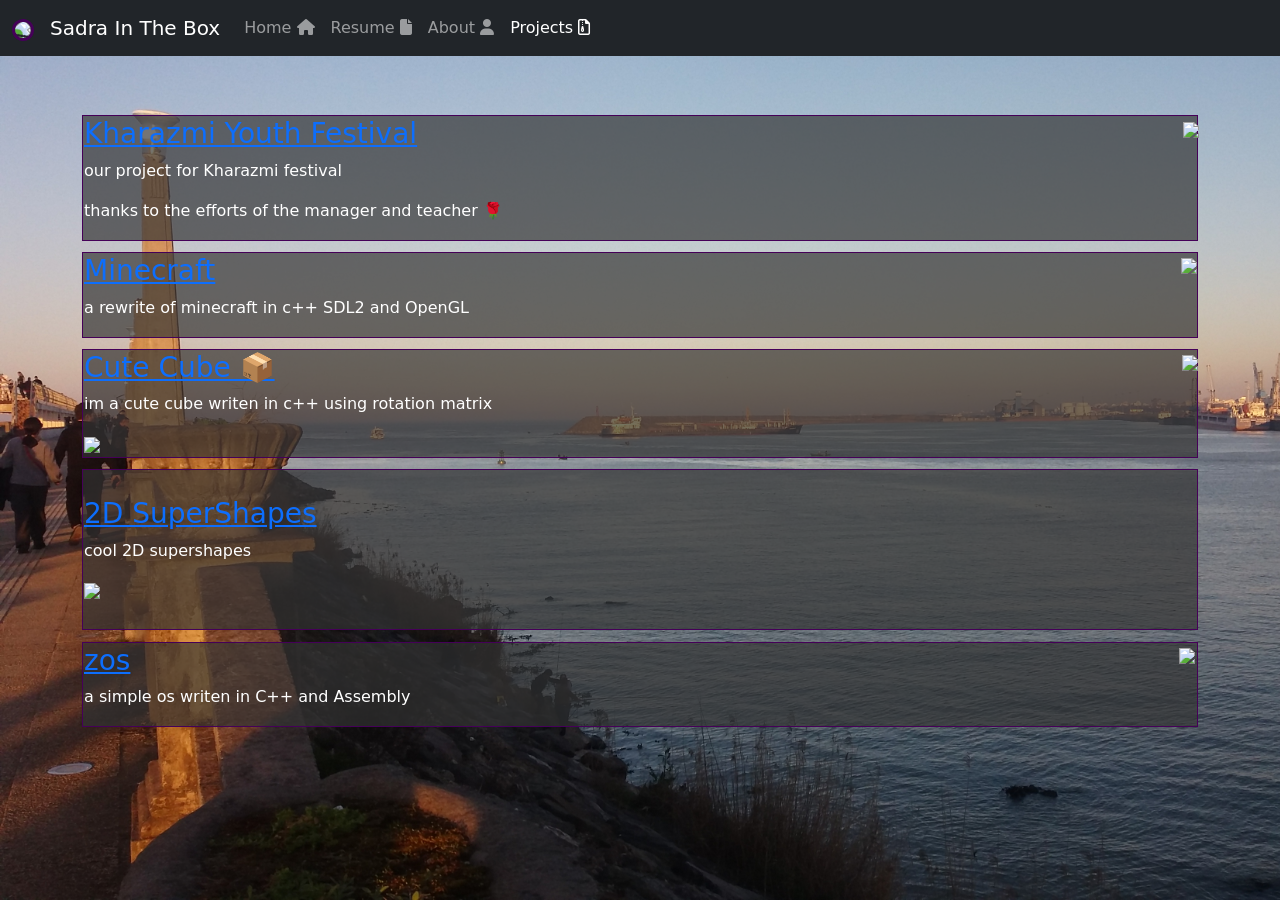
==== projects/index.html @ bf6180e3 "add my projects" ====
<!DOCTYPE html>
<html lang="en">
<head>
    <meta charset="UTF-8">
    <meta name="viewport" content="width=device-width, initial-scale=1.0">
    <title>Sadra In The Box - Projects</title>
    <link rel="stylesheet" href="/script/style.css">
    <meta property="og:title" content="Sadra In The Box - Projects">
    <meta property="og:description" content="my projects">
    <link rel="stylesheet" href="/script/fontawesome/css/all.css">
    <link href="https://cdn.jsdelivr.net/npm/bootstrap@5.0.2/dist/css/bootstrap.min.css" rel="stylesheet"
        integrity="sha384-EVSTQN3/azprG1Anm3QDgpJLIm9Nao0Yz1ztcQTwFspd3yD65VohhpuuCOmLASjC" crossorigin="anonymous">
</head>
<body>
    <nav class="navbar navbar-expand-lg navbar-dark bg-dark">
        <div class="container-fluid">
            <div class="navbar-brand icon">
                <img src="https://avatars.githubusercontent.com/u/104717267" id="icon" width="100%">
            </div>
            <a class="navbar-brand" href="#home" onclick="goPage('home')">Sadra In The Box</a>
            <button class="navbar-toggler" type="button" data-toggle="collapse" data-target="#navbarToggleExternalContent" aria-controls="navbarToggleExternalContent" aria-expanded="false" aria-label="Toggle navigation">
                <span class="navbar-toggler-icon"></span>
                </button>
            <div class="collapse navbar-collapse" id="navbarSupportedContent">
                <ul class="navbar-nav me-auto mb-2 mb-lg-0">
                    <li class="nav-item">
                        <a class="nav-link" aria-current="page" href="/#home" id="homeBtn" onclick="goPage('home')">Home <i class="fa-solid fa-house"></i></a>
                    </li>
                    <li class="nav-item">
                        <a class="nav-link" href="/#resume">Resume <i class="fa-solid fa-file"></i></a>
                    </li>
                    <!-- <li class="nav-item">
                        <a class="nav-link" onclick="goPage('blog')" id="blogBtn" href="#blogs">Blogs</a>
                    </li> -->
                    <li class="nav-item">
                        <a class="nav-link" href="/#findme">About <i class="fa-solid fa-user"></i></a>
                    </li>
                    <li>
                        <a class="nav-link active" href="/projects/index.html">Projects <i class="fa-regular fa-file-zipper"></i></a>
                    </li>
                </ul>
            </div>
        </div>
    </nav>
    <br>
    <br>
    <div class="container">
        <table class="projectItem">
            <tr style="min-width: 90%;">
                <td>
                    <a href="https://github.com/ImTheSadra/mathGame"><h3>Kharazmi Youth Festival</h3></a>
                    <p>our project for Kharazmi festival</p>
                    <p>thanks to the efforts of the manager and teacher 🌹</p>
                </td>
                <td style="float: right; margin-right: 3%; max-width: 30%;"><img width="100%" src="https://raw.githubusercontent.com/ImTheSadra/mathGame/main/natije.png"></td>
            </tr>
        </table>
        <table class="projectItem">
            <tr style="min-width: 90%;">
                <td>
                    <a href="https://github.com/ImTheSadra/minecraft"><h3>Minecraft</h3></a>
                    <p>a rewrite of minecraft in c++ SDL2 and OpenGL</p>
                </td>
                <td style="float: right; margin-right: 3%; max-width: 30%;"><img width="100%" src="https://raw.githubusercontent.com/ImTheSadra/minecraft/master/ss.png"></td>
            </tr>
        </table>
        <table class="projectItem">
            <tr style="min-width: 90%;">
                <td>
                    <a href="https://github.com/ImTheSadra/cutecube"><h3>Cute Cube 📦</h3></a>
                    <p>im a cute cube writen in c++ using rotation matrix</p>
                    <img src="https://wikimedia.org/api/rest_v1/media/math/render/svg/a6821937d5031de282a190f75312353c970aa2df">
                </td>
                <td style="float: right; margin-right: 3%; max-width: 30%;"><img width="100%" src="https://raw.githubusercontent.com/ImTheSadra/cutecube/master/ss.png"></td>
            </tr>
        </table>
        <table class="projectItem">
            <tr style="min-width: 90%;">
                <td>
                    <a href="https://github.com/ImTheSadra/supershapes"><h3>2D SuperShapes</h3></a>
                    <p>cool 2D supershapes</p>
                    <img src="https://wikimedia.org/api/rest_v1/media/math/render/svg/9c039b59736018b4070d538af1af9a929ff97693">
                </td>
                <td style="float: right; margin-right: 3%; max-width: 100%;">
                    <iframe src="https://editor.p5js.org/sadra-ZeRo/full/fSGPr7vAK" width="100%"></iframe>
                </td>
            </tr>
        </table>
        <table class="projectItem">
            <tr style="min-width: 90%;">
                <td>
                    <a href="https://github.com/ImTheSadra/Z0S"><h3>zos</h3></a>
                    <p>a simple os writen in C++ and Assembly</p>
                </td>
                <td style="float: right; margin-right: 3%; max-width: 30%;"><img width="100%" src="https://raw.githubusercontent.com/ImTheSadra/Z0S/master/ss.png"></td>
            </tr>
        </table>
    </div>
    <div id="scripts">
        <script>
            let angle = 0;

            function loop(){
                var icon = document.getElementById("icon");
                icon.style = "transform: rotate("+angle.toString()+"deg);";

                angle += 0.5;
                setTimeout(loop, 10);
            }

            loop();
        </script>
    </div>
</body>
</html>
---- script/style.css ----
@font-face {
    font-family: "ubuntu";
    src: url("/assest/ubuntu.ttf");
}

body {
    /* background-image: url("/assest/background.png");
    background-repeat: no-repeat;
    background-size: cover;
    background-clip: initial; */

    background: url("/assest/background.png") fixed;
    background-size: cover;
}

@media screen and (max-device-width: 991){
    .page .n-col {
        float:none;
        max-width: 90%;
        min-width: 90%;
        margin-left: 5%;
    }
}

@media screen and (min-device-width: 991){
    .page .n-col {
        float:none;
        max-width: 90%;
        min-width: 90%;
        margin-left: 5%;
    }
}

/* * {
    font-family: "ubuntu";
} */

.title {
    font-style: italic;
    color: white;
    text-align: center;
}

.icon {
    max-width: 3%;
}

.icon img {
    border-radius: 50%;
    border: #450058 solid 3px;
    font-size: medium;
}

/* @media screen and (max-device-width: 990) {
    .window {
        margin-right: 1%;
        float: right;
        background-color: #333333;
        min-width: 40%;
    }
    
    .window .title {
        max-width: 100%;
        min-width: 700px;
        font-style: normal;
        margin-top: -1.3%;
        border-top: #333333 solid 10px;
        background-color: #333333;
        border-top-right-radius: 15px;
        border-top-left-radius: 15px;
        text-align: center;
    }
}

@media screen and (min-device-width: 989){
    .window {
        margin-right: 1%;
        float: none;
        background-color: #333333;
        min-width: 90%;
        max-width: 90%;
        margin-left: 5%;
    }
    
    .window .title {
        max-width: 100%;
        font-style: normal;
        margin-top: -1.3%;
        border-top: #333333 solid 10px;
        background-color: #333333;
        border-top-right-radius: 15px;
        border-top-left-radius: 15px;
        text-align: center;
    }
} */

.window {
    margin-right: 1%;
    float: right;
    background-color: #333333;
    min-width: 500px;

    border-top-left-radius: 15px;
    border-top-right-radius: 15px;
}

.window .title {
    max-width: 100%;
    min-width: 700px;
    font-style: normal;
    margin-top: -1.3%;
    border-top: #333333 solid 10px;
    background-color: #333333;
    border-top-right-radius: 15px;
    border-top-left-radius: 15px;
    text-align: center;
}

/* @media screen and (max-device-width: 990){
    .bash {
        float: left;
        background-color: #450058;
        color: white;
        font-size: 17px;
        width: 700px;
        height: 500px; 
        min-height: 70%;
        max-width: 50%;
        margin-left: 3%;
    }

    .bash pre {
        margin-left: 3px;
    }

    .bash .title {
        font-style: normal;
        border-top: #333333 solid 10px;
        background-color: #333333;
        border-top-right-radius: 15px;
        border-top-left-radius: 15px;
        margin-top: -1%;
        text-align: center;
    }
}

@media screen and (min-device-width: 989){
    .bash {
        float: none;
        background-color: #450058;
        color: white;
        font-size: 17px;
        width: 700px;
        height: 500px; 
        min-height: 70%;
        max-width: 90%;
        min-width: 90%;
        margin-left: 5%;
    }

    .bash pre {
        margin-left: 0.2%;
    }

    .bash .title {
        font-style: normal;
        border-top: #333333 solid 10px;
        background-color: #333333;
        border-top-right-radius: 15px;
        border-top-left-radius: 15px;
        margin-top: -1%;
        text-align: center;
    }
} */

.bash {
    float: left;
    background-color: #45005894;
    color: white;
    font-size: 17px;
    width: 700px;
    height: 500px; 
    min-height: 70%;
    max-width: 50%;
    margin-left: 3%;
    border-top-left-radius: 15px;
    border-top-right-radius: 15px;
}

.bash pre {
    margin-left: 3px;
}

.bash .title {
    font-style: normal;
    border-top: #333333 solid 10px;
    background-color: #333333;
    border-top-right-radius: 15px;
    border-top-left-radius: 15px;
    margin-top: -1%;
    text-align: center;
}

.nav-link{
    color: white;
}

.resumeFooter {
    background-color: rgba(92, 33, 186, 0.514);
    border-bottom-right-radius: 15px;
    border: #333333 solid 3px;
}

.resumeFooter button {
    /* min-width: 10%; */
    margin-top: 1%;
    color:white;
    background-color: #333333;
    border-radius: 4px;
    margin-left: 3%;
    border: white solid 2px;
    text-align: left;
}

.resumeFooter select {
    margin-left: 3%;
    color: white;
    background-color: #333333;
    border-radius: 4px;
    border: white solid 2px;
}

.resumeFooter button i {
    text-align: right;
}

.findMe {
    background-color: rgba(92, 33, 186, 0.496);
    border: #333333 solid 3px;
    border-top: none;
    border-bottom-left-radius: 10px;
    border-bottom-right-radius: 10px;
    min-height: 85vh;
}

.findMe button {
    border: rgb(4, 0, 26) solid 2px;
    border-radius: 5px;
    color: white;
    background-color: rgb(4, 0, 26);
}

.findMe button:hover {
    background-color: rgba(4, 0, 26, 0.336);
}

.blogs button {
    background-color: #333333;
    color: white;
    border-radius: 12px;
    min-width: 80%;
    font-size: 130%;
    margin-left: 10%;
    margin-top: 1%;
    border: #333333 solid 1px;
}

.blogs button:hover {
    background-color: #33333381;
}

.blog-content {
    max-width: 90%;
    max-height: 85%;
    min-width: 90%;
    min-height: 85%;
    margin-left: 5%;
    margin-top: 0.2%;
}

.blog-content * {
    color: white;
}

.blog-content textarea {
    background-color: #333333cd;
    border-radius: 12px;
    color: white;
    /* min-width: 150%;
    min-height: 100%;
    max-width: 150%;
    max-height: 100%;
    font-size: 110%;
    resize: none;
    border-color: #333333;
    margin-left: -30%;
    float: right; */
    margin-left: 1%;
}

.blog-content .menu {
    border-color: #333333;
    background-color: #333333cd;
    color: white;
    width: 30%;
    max-width: 30%;
    min-width: 30%;
    height: 80%;
    max-height: 80%;
    min-height: 80%;
    border-radius: 12px;
}

.blog-content .menu img {
    border-radius: 12px;
    border-color: #333333;
    max-width: 90%;
    padding: -1%;
}
/* 
.display {
    min-width: ;
} */

.skills {
    background-color: #333333;
    border-radius: 12px;
    border: #333333 solid 1px;
    /* min-width: 70%; */
    max-width: 70%;
    color: white;
}

.skills * {
    padding-top: 3%;
    padding-left: 3%;
}

.skills p {
    margin-left: 3%;
}

.projectItem {
    border: none;
    background-color: rgba(51, 51, 51, 0.674);
    /* border-radius: 13px; */
    border: #450058 solid 1px;
    min-width: 100%;
    max-width: 100%;
    min-height: 5%;
    margin-top: 1%;
    color: white;
}

.projectItem tr {
    border: rgba(255, 255, 255, 0) solid 0px;
}

.projectItem tbody{
    border: rgba(255, 255, 255, 0) solid 0px;
}
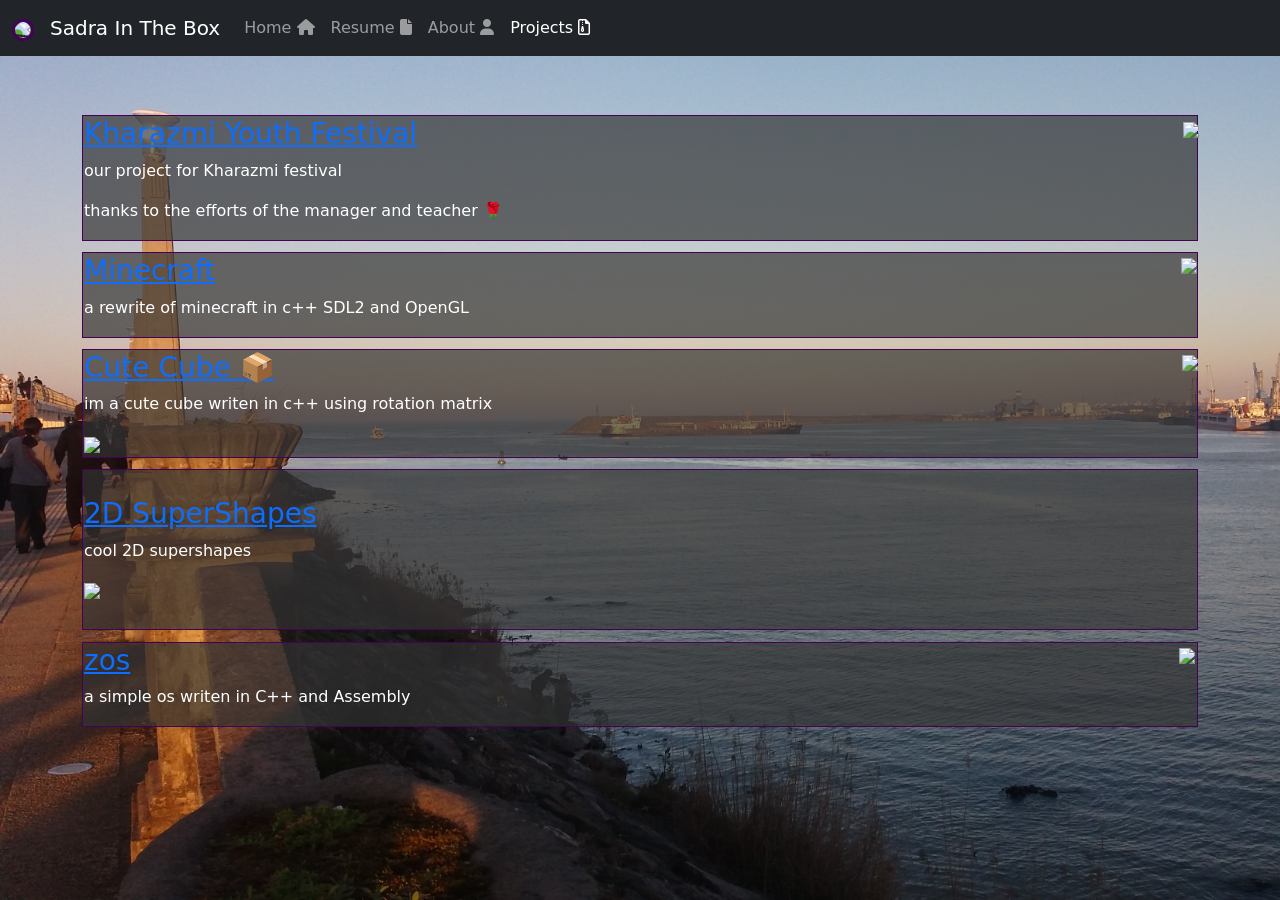
==== commit ed31542c: "add kharazmi result | finally add a game" ====
--- a/projects/index.html
+++ b/projects/index.html
@@ -44,7 +44,7 @@
     </nav>
     <br>
     <br>
-    <div class="container">
+    <div class="container" id="content">
         <table class="projectItem">
             <tr style="min-width: 90%;">
                 <td>
@@ -110,6 +110,13 @@
 
             loop();
         </script>
+        <script src="/projects/index.js"></script>
+    </div>
+    <div id="show" style="display: none; position: absolute; z-index: 2;top: 20%; min-width: 80%;">
+        <img id="imgShow" alt="sorry we cant load this image" src="" style="width: 80%; margin-left: 10%;">
+        <a onclick="closeImage()" style="float: right;">
+            <button class="btn btn-close"></button> close
+        </a>
     </div>
 </body>
 </html>
--- a/script/style.css
+++ b/script/style.css
@@ -358,4 +358,8 @@
 
 .projectItem tbody{
     border: rgba(255, 255, 255, 0) solid 0px;
+}
+
+.onCanvas {
+    position: absolute;
 }
